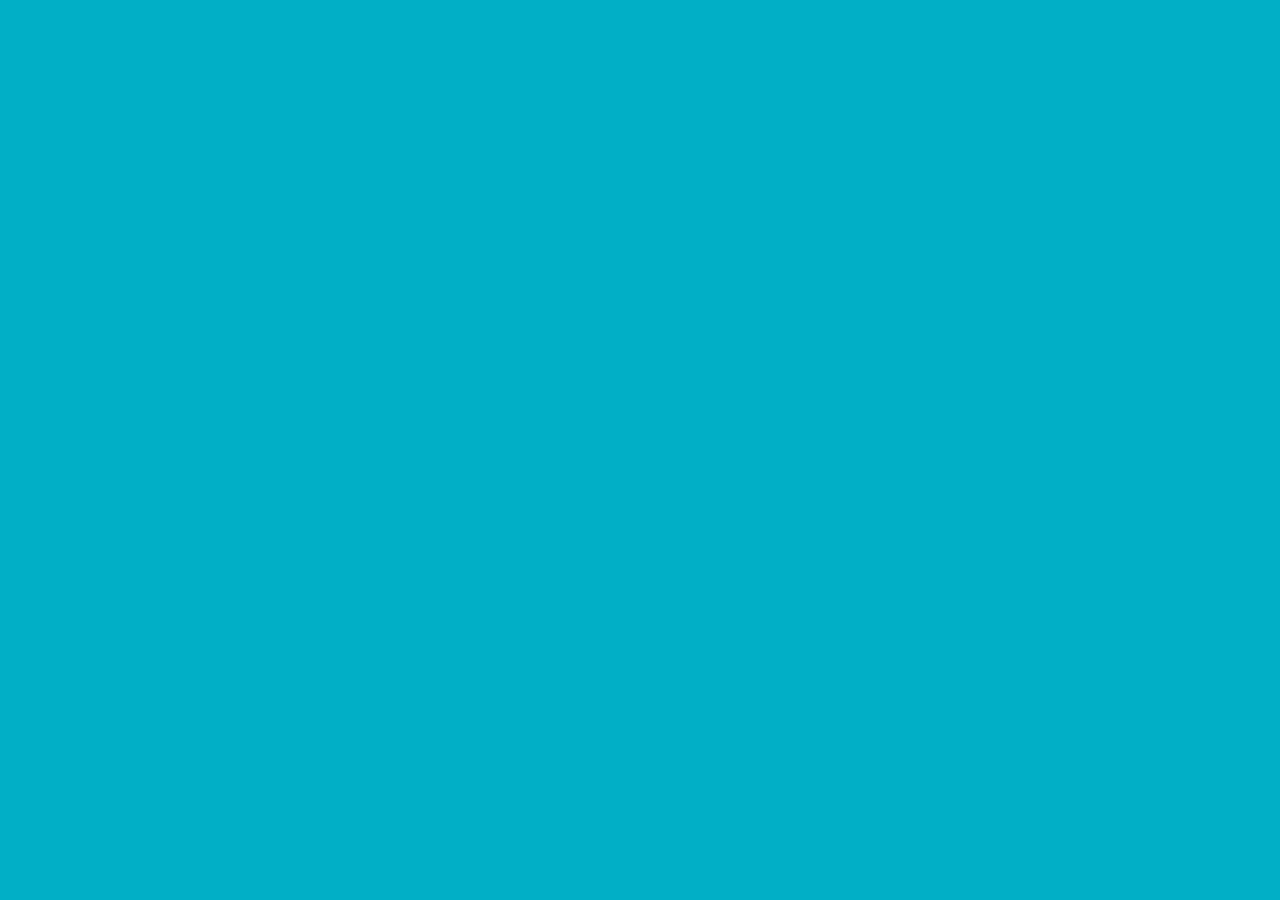
==== react.html @ d3778e62 "inicio" ====
<!DOCTYPE html>
<html lang="pt-br">
<head>
  <link rel="shortcut icon" href="#">
  <meta charset="UTF-8">
  <meta http-equiv="X-UA-Compatible" content="IE=edge">
  <meta name="viewport" content="width=device-width, initial-scale=1.0">
  
  <title>起死回生</title>
<link href="style.css" rel="stylesheet"/>
</head>
---- style.css ----
@import url("https://fonts.googleapis.com/css2?family=IBM+Plex+Sans+JP:wght@500&display=swap");
*,
*::after,
*::before {
  margin: 0;
  padding: 0;
  box-sizing: inherit;
}

body {
  box-sizing: border-box;
  background-color: #01AFC6;
}

html {
  font-size: 62.5%;
}

main {
  height: 100vh;
  display: grid;
  grid-template: 65px 1fr/repeat(2, 1fr);
}
main img {
  grid-row: 1/3;
  width: 100%;
  height: 100%;
}
main h1 {
  font-family: "IBM Plex Sans JP", sans-serif;
  color: #FFF;
  grid-row: 1/2;
  grid-column: 2/3;
  text-align: center;
  font-size: 5rem;
}
main ul {
  position: relative;
  top: 50%;
  left: 50%;
  transform: translate(-50%, -50%);
  list-style: none;
  height: 80%;
  width: 80%;
  grid-row: 2/3;
  grid-column: 2/3;
  display: grid;
  grid-template: repeat(3, 1fr)/repeat(2, 1fr);
  place-items: center;
}
main ul li img {
  height: 6.4rem;
  width: 6.4rem;
  margin-bottom: 0.5rem;
}
main ul li a {
  display: flex;
  flex-direction: column;
  text-decoration: none;
  color: #FFF;
  place-items: center;
}
main ul li p {
  font-size: 3rem;
  text-transform: uppercase;
}/*# sourceMappingURL=style.css.map */
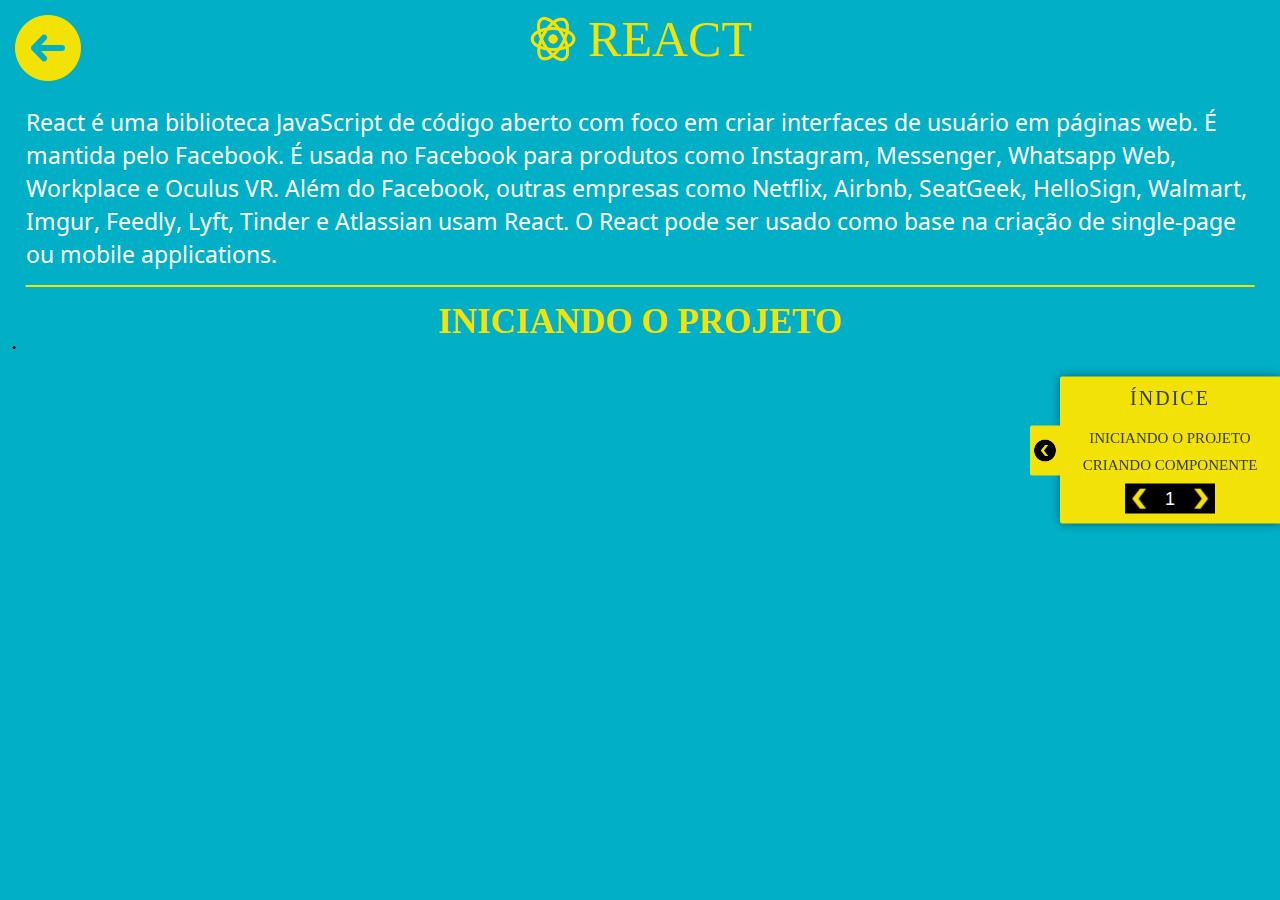
==== commit c66dea64: "estudos de hoje" ====
--- a/react.html
+++ b/react.html
@@ -8,4 +8,36 @@
   
   <title>起死回生</title>
 <link href="style.css" rel="stylesheet"/>
-</head>+</head>
+<body>
+<nav class="menuLateral">
+  <h1>índice</h1>
+  <ul class="primeiraLista">
+    <li>iniciando o projeto</li>
+    <li>criando componente</li>
+  </ul>
+  <div class="setaDeTrocaDeMenu">
+    <figure class="setaEsquerda"><img src="./img/icons/setaEsquerda.png" alt=""></figure>
+    <div class="numeroDaPaginaAtual">1</div>
+    <figure class="setaDireita"><img src="./img/icons/setaDireita.png" alt=""></figure>
+  </div>
+  <div class="setaMenuLateral"><img src="./img/icons/setamenu.png" alt=""></div>
+</nav>
+<a href="index.html"><figure class="setaRetorno"></figure></a>
+<div class="flexTituloD">
+  <img src="./img/icons/reactT.png" class="react"></img>
+  <a href="https://reactjs.org/">react</a>
+</div>
+<main class="corpoDocumentacao">
+  <p class="descricaoInicial">React é uma biblioteca JavaScript de código aberto com foco em criar interfaces de usuário em páginas web. É mantida pelo Facebook. É usada no Facebook para produtos como Instagram, Messenger, Whatsapp Web, Workplace e Oculus VR. Além do Facebook, outras empresas como Netflix, Airbnb, SeatGeek, HelloSign, Walmart, Imgur, Feedly, Lyft, Tinder e Atlassian usam React. O React pode ser usado como base na criação de single-page ou mobile applications.</p>
+  <hr class="hrDocumentacao">
+  <h1 class="tituloSecaoReact">iniciando o projeto</h1>
+  <ul>
+    <li> </li>
+  </ul>
+</main>
+
+
+<script src="index.js"></script>
+</body>
+</html>--- a/style.css
+++ b/style.css
@@ -1,4 +1,5 @@
 @import url("https://fonts.googleapis.com/css2?family=IBM+Plex+Sans+JP:wght@500&display=swap");
+@import url("https://fonts.googleapis.com/css2?family=Noto+Sans+Chakma&display=swap");
 *,
 *::after,
 *::before {
@@ -16,17 +17,17 @@
   font-size: 62.5%;
 }
 
-main {
+#mainMenu {
   height: 100vh;
   display: grid;
   grid-template: 65px 1fr/repeat(2, 1fr);
 }
-main img {
+#mainMenu img {
   grid-row: 1/3;
   width: 100%;
   height: 100%;
 }
-main h1 {
+#mainMenu h1 {
   font-family: "IBM Plex Sans JP", sans-serif;
   color: #FFF;
   grid-row: 1/2;
@@ -34,7 +35,7 @@
   text-align: center;
   font-size: 5rem;
 }
-main ul {
+#mainMenu ul {
   position: relative;
   top: 50%;
   left: 50%;
@@ -48,19 +49,196 @@
   grid-template: repeat(3, 1fr)/repeat(2, 1fr);
   place-items: center;
 }
-main ul li img {
+#mainMenu ul li img {
   height: 6.4rem;
   width: 6.4rem;
   margin-bottom: 0.5rem;
 }
-main ul li a {
+#mainMenu ul li a {
   display: flex;
   flex-direction: column;
   text-decoration: none;
   color: #FFF;
   place-items: center;
 }
-main ul li p {
+#mainMenu ul li p {
   font-size: 3rem;
   text-transform: uppercase;
+}
+
+@-webkit-keyframes seta {
+  0% {
+    left: 0.5%;
+  }
+  100% {
+    left: 0%;
+  }
+}
+
+@keyframes seta {
+  0% {
+    left: 0.5%;
+  }
+  100% {
+    left: 0%;
+  }
+}
+.menuLateral {
+  position: fixed;
+  top: 50%;
+  left: 100%;
+  transform: translate(-100%, -50%);
+  width: 22rem;
+  height: -webkit-fit-content;
+  height: -moz-fit-content;
+  height: fit-content;
+  background-color: #F2E205;
+  padding-left: 2rem;
+  padding-right: 2rem;
+  z-index: 999;
+  box-shadow: 0 0 10px rgba(0, 0, 0, 0.4);
+  border-top-left-radius: 0.2rem;
+  border-bottom-left-radius: 0.2rem;
+  color: #343a40;
+}
+.menuLateral h1 {
+  font-size: 2rem;
+  text-transform: uppercase;
+  text-align: center;
+  margin-bottom: 2rem;
+  margin-top: 1rem;
+  font-weight: 400;
+  letter-spacing: 0.2rem;
+}
+.menuLateral ul {
+  text-align: center;
+  list-style: none;
+}
+.menuLateral ul li {
+  text-transform: uppercase;
+  font-size: 1.5rem;
+  margin-bottom: 1rem;
+}
+.menuLateral .setaMenuLateral {
+  width: 3rem;
+  height: 5rem;
+  background-color: #F2E205;
+  position: absolute;
+  left: 0%;
+  top: 50%;
+  transform: translate(-100%, -50%);
+  border-top-left-radius: 0.2rem;
+  border-bottom-left-radius: 0.2rem;
+}
+.menuLateral .setaMenuLateral img {
+  position: absolute;
+  top: 50%;
+  transform: translateY(-50%);
+  padding: 0.2rem;
+  width: 100%;
+}
+.menuLateral .setaDeTrocaDeMenu {
+  display: flex;
+  margin-bottom: 1rem;
+  justify-content: center;
+  width: 9rem;
+  height: 3rem;
+  position: relative;
+  left: 50%;
+  transform: translate(-50%, 0);
+}
+.menuLateral .setaDeTrocaDeMenu .setaEsquerda {
+  width: 100%;
+  height: 100%;
+  background-color: black;
+}
+.menuLateral .setaDeTrocaDeMenu .setaEsquerda img {
+  position: relative;
+  padding: 0.2rem;
+  left: 50%;
+  width: 100%;
+  top: 50%;
+  transform: translate(-50%, -50%);
+}
+.menuLateral .setaDeTrocaDeMenu .numeroDaPaginaAtual {
+  width: 100%;
+  height: 100%;
+  background-color: black;
+  color: #FFF;
+  font-size: 1.8rem;
+  text-align: center;
+  padding: 0.5rem;
+  font-family: "Gill Sans", "Gill Sans MT", Calibri, "Trebuchet MS", sans-serif;
+}
+.menuLateral .setaDeTrocaDeMenu .setaDireita {
+  width: 100%;
+  height: 100%;
+  background-color: black;
+}
+.menuLateral .setaDeTrocaDeMenu .setaDireita img {
+  position: relative;
+  padding: 0.2rem;
+  left: 50%;
+  width: 100%;
+  top: 50%;
+  transform: translate(-50%, -50%);
+}
+
+.setaRetorno {
+  position: absolute;
+  left: 0;
+  top: 0;
+  width: 9.6rem;
+  height: 9.6rem;
+  background-image: url("../img/setaRetorno.png");
+  -webkit-animation: seta 1s infinite;
+          animation: seta 1s infinite;
+}
+
+.flexTituloD {
+  margin-top: 1rem;
+  display: flex;
+  position: absolute;
+  left: 50%;
+  transform: translateX(-50%);
+  place-items: center;
+}
+.flexTituloD img {
+  width: 5rem;
+  height: 5rem;
+  margin-right: 1rem;
+}
+.flexTituloD a {
+  text-decoration: none;
+  text-transform: uppercase;
+  font-size: 5rem;
+  color: #F2E205;
+}
+
+.corpoDocumentacao {
+  position: relative;
+  top: 10.5rem;
+  width: 96%;
+  left: 50%;
+  transform: translateX(-50%);
+  height: -webkit-fit-content;
+  height: -moz-fit-content;
+  height: fit-content;
+}
+.corpoDocumentacao .descricaoInicial {
+  font-size: 2.3rem;
+  color: #FFF;
+  font-family: "Noto Sans Chakma", sans-serif;
+}
+.corpoDocumentacao .hrDocumentacao {
+  margin-top: 1.5rem;
+  margin-bottom: 1.5rem;
+  border: 1px solid #F2E205;
+}
+
+.tituloSecaoReact {
+  font-size: 3.5rem;
+  color: #F2E205;
+  text-align: center;
+  text-transform: uppercase;
 }/*# sourceMappingURL=style.css.map */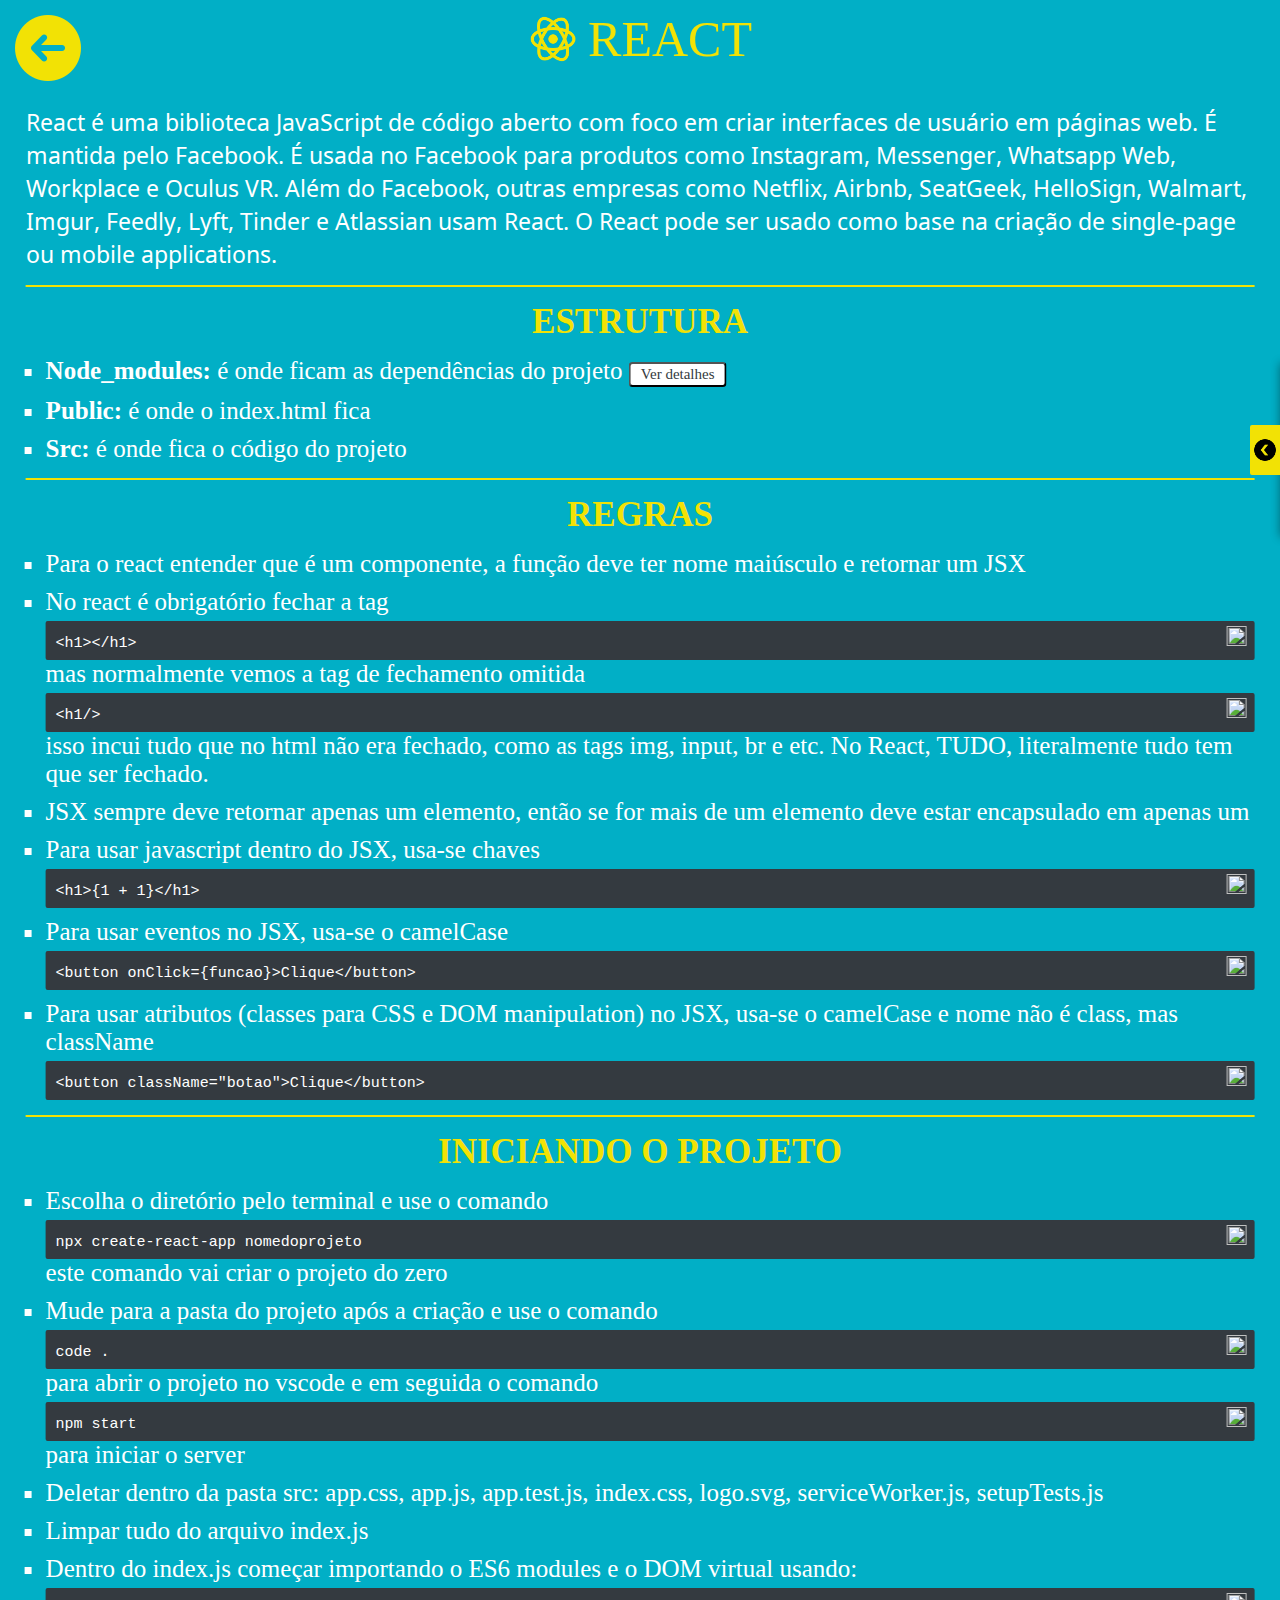
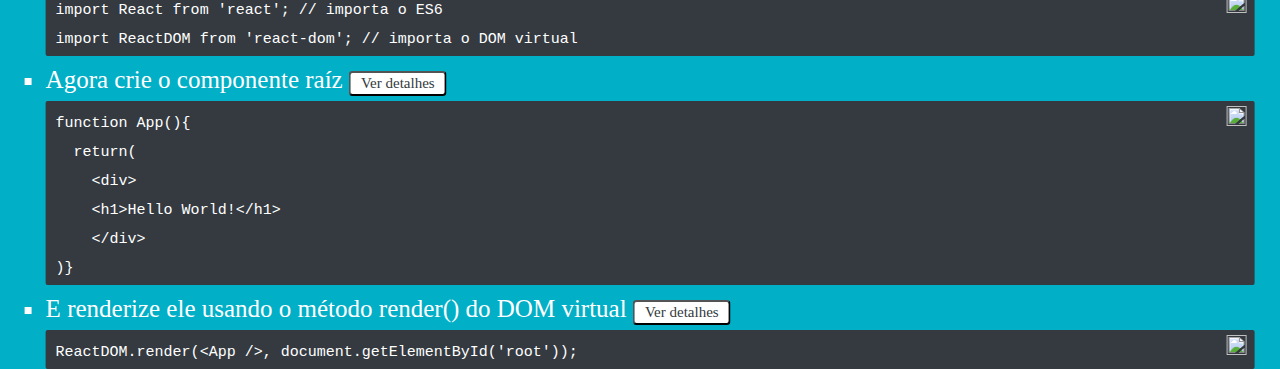
==== commit b2cdc8d2: "menu lateral inserido com animacoes e titulos dinamicos" ====
--- a/react.html
+++ b/react.html
@@ -10,18 +10,17 @@
 <link href="style.css" rel="stylesheet"/>
 </head>
 <body>
-<nav class="menuLateral">
+<nav id="menuLateralReact" class="fechada">
   <h1>índice</h1>
   <ul class="primeiraLista">
-    <li>iniciando o projeto</li>
-    <li>criando componente</li>
+
   </ul>
   <div class="setaDeTrocaDeMenu">
     <figure class="setaEsquerda"><img src="./img/icons/setaEsquerda.png" alt=""></figure>
     <div class="numeroDaPaginaAtual">1</div>
     <figure class="setaDireita"><img src="./img/icons/setaDireita.png" alt=""></figure>
   </div>
-  <div class="setaMenuLateral"><img src="./img/icons/setamenu.png" alt=""></div>
+  <div class="setaMenuLateral"><img id="setaIMG" src="./img/icons/setamenu.png" alt=""></div>
 </nav>
 <a href="index.html"><figure class="setaRetorno"></figure></a>
 <div class="flexTituloD">
@@ -31,9 +30,96 @@
 <main class="corpoDocumentacao">
   <p class="descricaoInicial">React é uma biblioteca JavaScript de código aberto com foco em criar interfaces de usuário em páginas web. É mantida pelo Facebook. É usada no Facebook para produtos como Instagram, Messenger, Whatsapp Web, Workplace e Oculus VR. Além do Facebook, outras empresas como Netflix, Airbnb, SeatGeek, HelloSign, Walmart, Imgur, Feedly, Lyft, Tinder e Atlassian usam React. O React pode ser usado como base na criação de single-page ou mobile applications.</p>
   <hr class="hrDocumentacao">
-  <h1 class="tituloSecaoReact">iniciando o projeto</h1>
-  <ul>
-    <li> </li>
+  <h1 class="tituloSecaoReact" id="estruturaTitulo">ESTRUTURA</h1>
+  <ul class="listaSecaoReact">
+    <li><b>node_modules:</b> é onde ficam as dependências do projeto 
+      <button class="botaoShow">Ver detalhes</button>
+      <div class="conteudo hidden">não deve ser enviada pro github, porque você pode conseguir ela usando o npm install que vai ler o package.json e instalar o que precisa.</div>
+    </li>
+    <li><b>public:</b> é onde o index.html fica</li>
+    <li><b>src:</b> é onde fica o código do projeto</li>
+  </ul>
+  <hr class="hrDocumentacao">
+  <h1 class="tituloSecaoReact" id="regrasTitulo">REGRAS</h1>
+
+  <ul class="listaSecaoReact">
+    <li>para o react entender que é um componente, a função deve ter nome maiúsculo e retornar um JSX</li>
+    <li>no react é obrigatório fechar a tag
+      <div class="caixaCodigo">
+      <button class="copiar"><img class="imgCopiar" src="./img/icons/copy.png"></button>
+      <pre class="codigo"><code>&lt;h1&gt;&lt;/h1&gt;</code></pre>
+      </div>
+      mas normalmente vemos a tag de fechamento omitida
+      <div class="caixaCodigo">
+      <button class="copiar"><img class="imgCopiar" src="./img/icons/copy.png"></button>
+      <pre class="codigo"><code>&lt;h1/&gt;</code></pre>
+      </div>
+      isso incui tudo que no html não era fechado, como as tags img, input, br e etc. No React, TUDO, literalmente tudo tem que ser fechado.
+    </li>
+    <li>JSX sempre deve retornar apenas um elemento, então se for mais de um elemento deve estar encapsulado em apenas um</li>
+    <li>Para usar javascript dentro do JSX, usa-se chaves
+      <div class="caixaCodigo">
+      <button class="copiar"><img class="imgCopiar" src="./img/icons/copy.png"></button>
+      <pre class="codigo"><code>&lt;h1&gt;{1 + 1}&lt;/h1&gt;</code></pre>
+      </div>
+    </li>
+    <li>Para usar eventos no JSX, usa-se o camelCase
+      <div class="caixaCodigo">
+      <button class="copiar"><img class="imgCopiar" src="./img/icons/copy.png"></button>
+      <pre class="codigo"><code>&lt;button onClick={funcao}&gt;Clique&lt;/button&gt;</code></pre>
+      </div>
+    </li>
+    <li>Para usar atributos (classes para CSS e DOM manipulation) no JSX, usa-se o camelCase e nome não é class, mas className
+      <div class="caixaCodigo">
+      <button class="copiar"><img class="imgCopiar" src="./img/icons/copy.png"></button>
+      <pre class="codigo"><code>&lt;button className="botao"&gt;Clique&lt;/button&gt;</code></pre>
+      </div>
+    </li>
+  </ul>
+
+  <hr class="hrDocumentacao">
+  <h1 class="tituloSecaoReact" id="iniciandoTitulo">iniciando o projeto</h1>
+
+  <ul class="listaSecaoReact">
+    <li>escolha o diretório pelo terminal e use o comando
+      <div class="caixaCodigo">
+      <button class="copiar"><img class="imgCopiar" src="./img/icons/copy.png"></button>
+      <pre class="codigo"><code>npx create-react-app nomedoprojeto</code></pre>
+      </div> este comando vai criar o projeto do zero
+    </li>
+    <li>mude para a pasta do projeto após a criação e use o comando 
+      <div class="caixaCodigo">
+      <button class="copiar"><img class="imgCopiar" src="./img/icons/copy.png"></button>
+      <pre class="codigo"><code>code . </code></pre>
+      </div> para abrir o projeto no vscode e em seguida o comando
+      <div class="caixaCodigo">
+      <button class="copiar"><img class="imgCopiar" src="./img/icons/copy.png"></button>
+      <pre class="codigo"><code>npm start</code></pre>
+      </div> para iniciar o server</li>
+    <li>deletar dentro da pasta src: app.css, app.js, app.test.js, index.css, logo.svg, serviceWorker.js, setupTests.js</li>
+    <li>limpar tudo do arquivo index.js</li>
+    <li>dentro do index.js começar importando o ES6 modules e o DOM virtual usando: 
+      <div class="caixaCodigo">
+      <button class="copiar"><img class="imgCopiar" src="./img/icons/copy.png"></button>
+      <pre class="codigo"><code>import React from 'react'; // importa o ES6
+import ReactDOM from 'react-dom'; // importa o DOM virtual</code></pre>
+      </div>
+    </li>
+    <li>Agora crie o componente raíz <button class="botaoShow">Ver detalhes</button><div class="conteudo hidden">Lembre-se de criar o componente com letra maiúscula, é uma das regras. Fora isso invés de uma div é possível usar algo mais semântico, ou um react.fragment, que também pode ser representado por <>. Outro detalhe é que o HTML que fica dentro na verdade é JSX, e isso é só uma sintaxe sugar, porque por trás dos panos o react está usando javascript para criar os elementos, e a cada elemento criado, é aberto um novo objeto, que vai aninhando aos objetos anteriores e vira um caos. Sobre o () do return, é necessário caso queira retornar mais de uma linha.</div>
+      <div class="caixaCodigo">
+      <button class="copiar"><img class="imgCopiar" src="./img/icons/copy.png"></button>
+      <pre class="codigo"><code>function App(){
+  return(
+    &lt;div&gt;
+    &lt;h1&gt;Hello World!&lt;/h1&gt;
+    &lt;/div&gt;
+)}</code></pre>    
+    </li>
+    <li>e renderize ele usando o método render() do DOM virtual <button class="botaoShow">Ver detalhes</button><div class="conteudo hidden">aqui temos 2 parâmetros, o primeiro é o componente que queremos renderizar e o segundo é onde queremos renderizar. Este lugar 'root', é uma id que fica lá no index.html da pasta public, no fim das contas tudo é renderizado ali.</div>
+      <div class="caixaCodigo">
+      <button class="copiar"><img class="imgCopiar" src="./img/icons/copy.png"></button>
+      <pre class="codigo"><code>ReactDOM.render(&lt;App /&gt;, document.getElementById('root'));</code></pre>
+    </li>
   </ul>
 </main>
 
--- a/style.css
+++ b/style.css
@@ -83,11 +83,75 @@
     left: 0%;
   }
 }
-.menuLateral {
+@-webkit-keyframes movimentoSeta {
+  0% {
+    rotate: 0deg;
+  }
+  100% {
+    rotate: 180deg;
+  }
+}
+@keyframes movimentoSeta {
+  0% {
+    rotate: 0deg;
+  }
+  100% {
+    rotate: 180deg;
+  }
+}
+@-webkit-keyframes movimentoSeta2 {
+  0% {
+    rotate: 180deg;
+  }
+  100% {
+    rotate: 0deg;
+  }
+}
+@keyframes movimentoSeta2 {
+  0% {
+    rotate: 180deg;
+  }
+  100% {
+    rotate: 0deg;
+  }
+}
+@-webkit-keyframes guardandoCaixa {
+  0% {
+    transform: translate(-100%, -50%);
+  }
+  100% {
+    transform: translate(0%, -50%);
+  }
+}
+@keyframes guardandoCaixa {
+  0% {
+    transform: translate(-100%, -50%);
+  }
+  100% {
+    transform: translate(0%, -50%);
+  }
+}
+@-webkit-keyframes aparecendoCaixa {
+  0% {
+    transform: translate(0%, -50%);
+  }
+  100% {
+    transform: translate(-100%, -50%);
+  }
+}
+@keyframes aparecendoCaixa {
+  0% {
+    transform: translate(0%, -50%);
+  }
+  100% {
+    transform: translate(-100%, -50%);
+  }
+}
+#menuLateralReact {
   position: fixed;
   top: 50%;
   left: 100%;
-  transform: translate(-100%, -50%);
+  transform: translate(0%, -50%);
   width: 22rem;
   height: -webkit-fit-content;
   height: -moz-fit-content;
@@ -100,8 +164,16 @@
   border-top-left-radius: 0.2rem;
   border-bottom-left-radius: 0.2rem;
   color: #343a40;
-}
-.menuLateral h1 {
+  -webkit-animation-name: aparecendoCaixa;
+          animation-name: aparecendoCaixa;
+  -webkit-animation-duration: 1s;
+          animation-duration: 1s;
+  -webkit-animation-play-state: paused;
+          animation-play-state: paused;
+  -webkit-animation-fill-mode: forwards;
+          animation-fill-mode: forwards;
+}
+#menuLateralReact h1 {
   font-size: 2rem;
   text-transform: uppercase;
   text-align: center;
@@ -110,16 +182,20 @@
   font-weight: 400;
   letter-spacing: 0.2rem;
 }
-.menuLateral ul {
+#menuLateralReact ul {
   text-align: center;
   list-style: none;
 }
-.menuLateral ul li {
+#menuLateralReact ul li {
   text-transform: uppercase;
   font-size: 1.5rem;
   margin-bottom: 1rem;
 }
-.menuLateral .setaMenuLateral {
+#menuLateralReact ul li a {
+  text-decoration: none;
+  color: #343a40;
+}
+#menuLateralReact .setaMenuLateral {
   width: 3rem;
   height: 5rem;
   background-color: #F2E205;
@@ -130,14 +206,23 @@
   border-top-left-radius: 0.2rem;
   border-bottom-left-radius: 0.2rem;
 }
-.menuLateral .setaMenuLateral img {
+#menuLateralReact .setaMenuLateral #setaIMG {
   position: absolute;
   top: 50%;
   transform: translateY(-50%);
   padding: 0.2rem;
   width: 100%;
-}
-.menuLateral .setaDeTrocaDeMenu {
+  -webkit-animation-name: movimentoSeta2;
+          animation-name: movimentoSeta2;
+  -webkit-animation-duration: 1s;
+          animation-duration: 1s;
+  transform-origin: top;
+  -webkit-animation-play-state: paused;
+          animation-play-state: paused;
+  -webkit-animation-fill-mode: forwards;
+          animation-fill-mode: forwards;
+}
+#menuLateralReact .setaDeTrocaDeMenu {
   display: flex;
   margin-bottom: 1rem;
   justify-content: center;
@@ -147,12 +232,12 @@
   left: 50%;
   transform: translate(-50%, 0);
 }
-.menuLateral .setaDeTrocaDeMenu .setaEsquerda {
+#menuLateralReact .setaDeTrocaDeMenu .setaEsquerda {
   width: 100%;
   height: 100%;
   background-color: black;
 }
-.menuLateral .setaDeTrocaDeMenu .setaEsquerda img {
+#menuLateralReact .setaDeTrocaDeMenu .setaEsquerda img {
   position: relative;
   padding: 0.2rem;
   left: 50%;
@@ -160,7 +245,7 @@
   top: 50%;
   transform: translate(-50%, -50%);
 }
-.menuLateral .setaDeTrocaDeMenu .numeroDaPaginaAtual {
+#menuLateralReact .setaDeTrocaDeMenu .numeroDaPaginaAtual {
   width: 100%;
   height: 100%;
   background-color: black;
@@ -170,12 +255,12 @@
   padding: 0.5rem;
   font-family: "Gill Sans", "Gill Sans MT", Calibri, "Trebuchet MS", sans-serif;
 }
-.menuLateral .setaDeTrocaDeMenu .setaDireita {
+#menuLateralReact .setaDeTrocaDeMenu .setaDireita {
   width: 100%;
   height: 100%;
   background-color: black;
 }
-.menuLateral .setaDeTrocaDeMenu .setaDireita img {
+#menuLateralReact .setaDeTrocaDeMenu .setaDireita img {
   position: relative;
   padding: 0.2rem;
   left: 50%;
@@ -241,4 +326,89 @@
   color: #F2E205;
   text-align: center;
   text-transform: uppercase;
+  margin-bottom: 1.5rem;
+}
+
+.listaSecaoReact {
+  margin-left: 2rem;
+}
+.listaSecaoReact li {
+  list-style: square;
+  font-size: 2.5rem;
+  color: #FFF;
+  margin-bottom: 1rem;
+}
+.listaSecaoReact li::first-letter {
+  text-transform: uppercase;
+}
+
+.codigo {
+  margin-top: 0.5rem;
+  background-color: #343a40;
+  text-align: justify;
+  padding: 0.5rem 1rem 0.5rem 1rem;
+  height: content;
+  width: 100%;
+  border-radius: 0.2rem;
+}
+.codigo code {
+  color: #FFF;
+  font-size: 1.5rem;
+}
+
+.copiar {
+  position: absolute;
+  left: 100%;
+  transform: translateX(-100%);
+  width: 3.5rem;
+  height: 3.5rem;
+  background-color: rgba(0, 0, 0, 0);
+  border: none;
+  cursor: pointer;
+  padding: 0.2rem;
+}
+.copiar:hover {
+  padding: 0rem;
+}
+.copiar:active {
+  padding: 0.2rem;
+}
+.copiar img {
+  width: 80%;
+  height: 80%;
+}
+
+.hidden {
+  display: none;
+}
+
+.botaoShow {
+  background-color: #FFF;
+  color: #343a40;
+  font-size: 1.5rem;
+  height: 2.5rem;
+  padding: 0.2rem 1rem 0.2rem 1rem;
+  border-radius: 0.4rem;
+  font-family: Cambria, Cochin, Georgia, Times, "Times New Roman", serif;
+}
+
+.ativo {
+  background-color: #b1fb12;
+  color: #343a40;
+}
+
+.show {
+  transition: all 1s;
+  display: block;
+  background-color: #b1fb12;
+  margin-top: 0.5rem;
+  text-align: justify;
+  padding: 0.5rem 1rem 0.5rem 1rem;
+  width: 100%;
+  border-radius: 0.2rem;
+  color: #343a40;
+  font-size: 2rem;
+}
+.show::first-letter {
+  text-transform: uppercase;
 }/*# sourceMappingURL=style.css.map */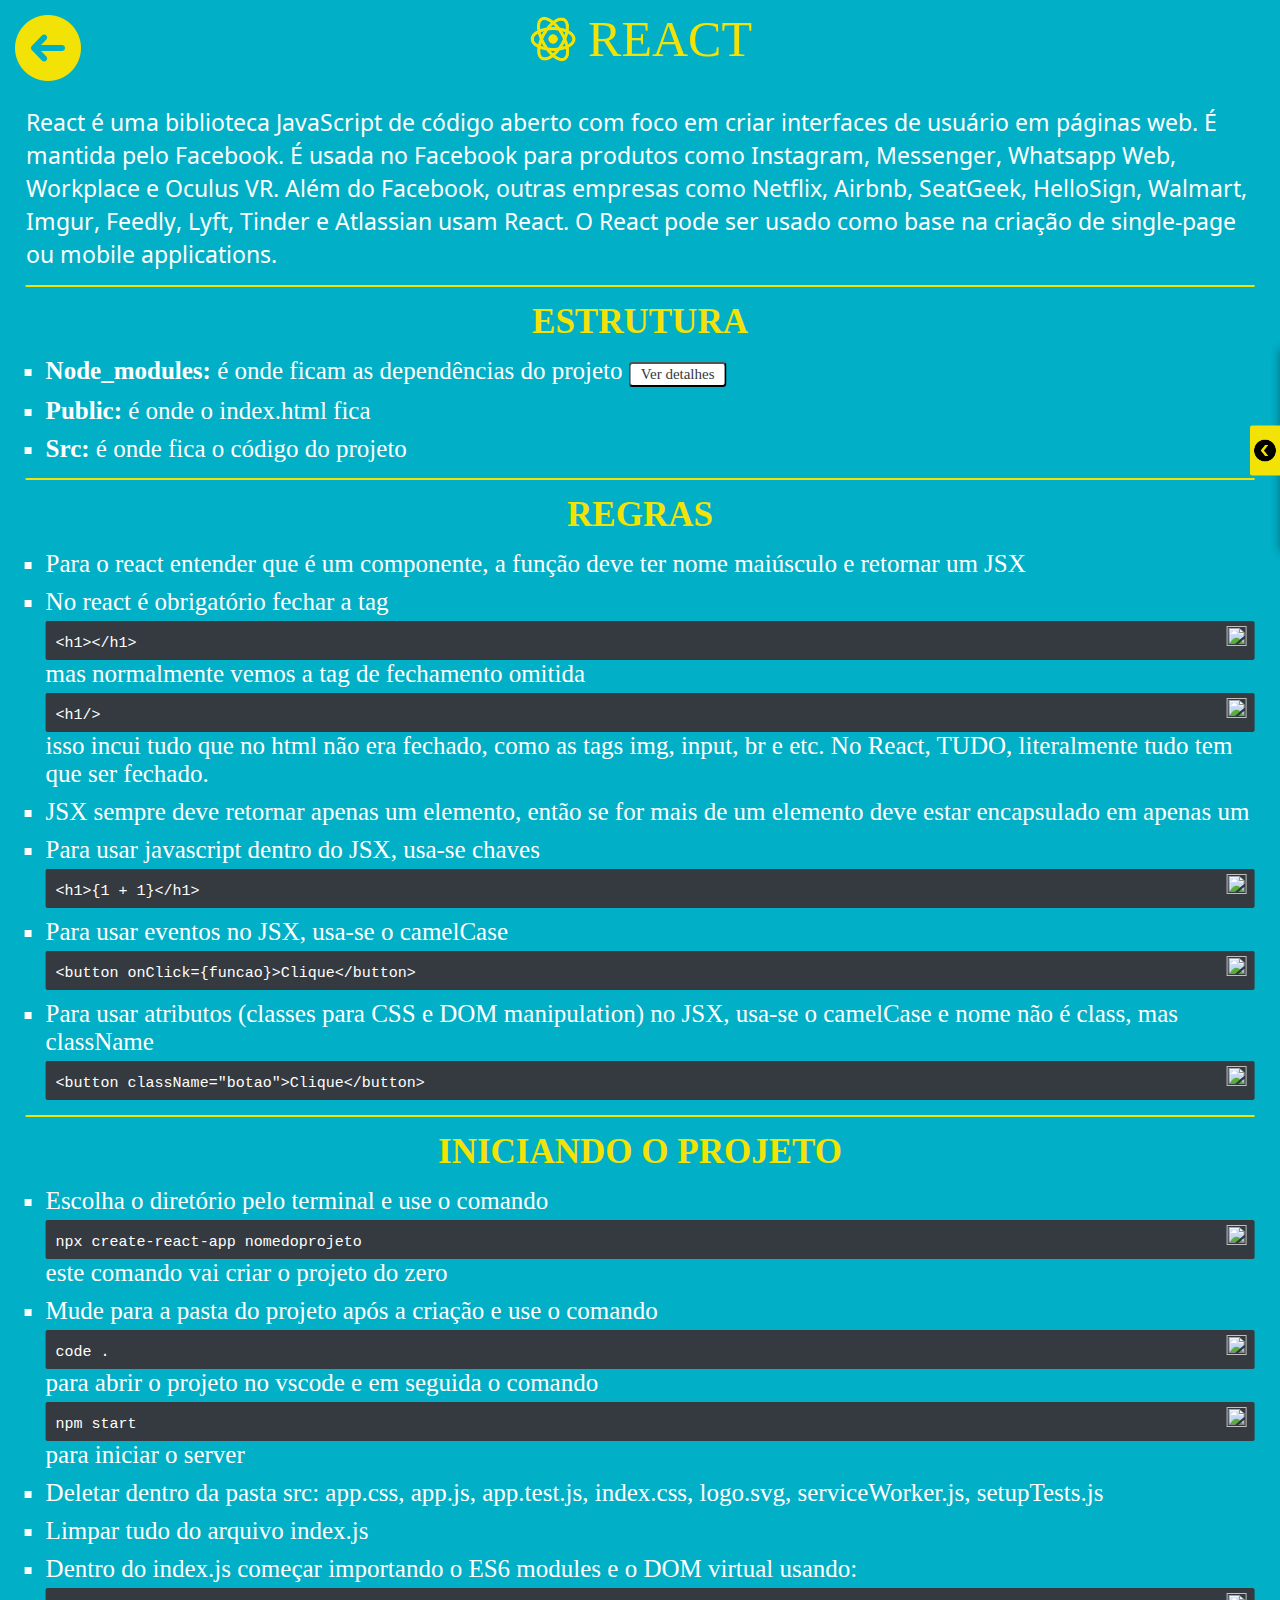
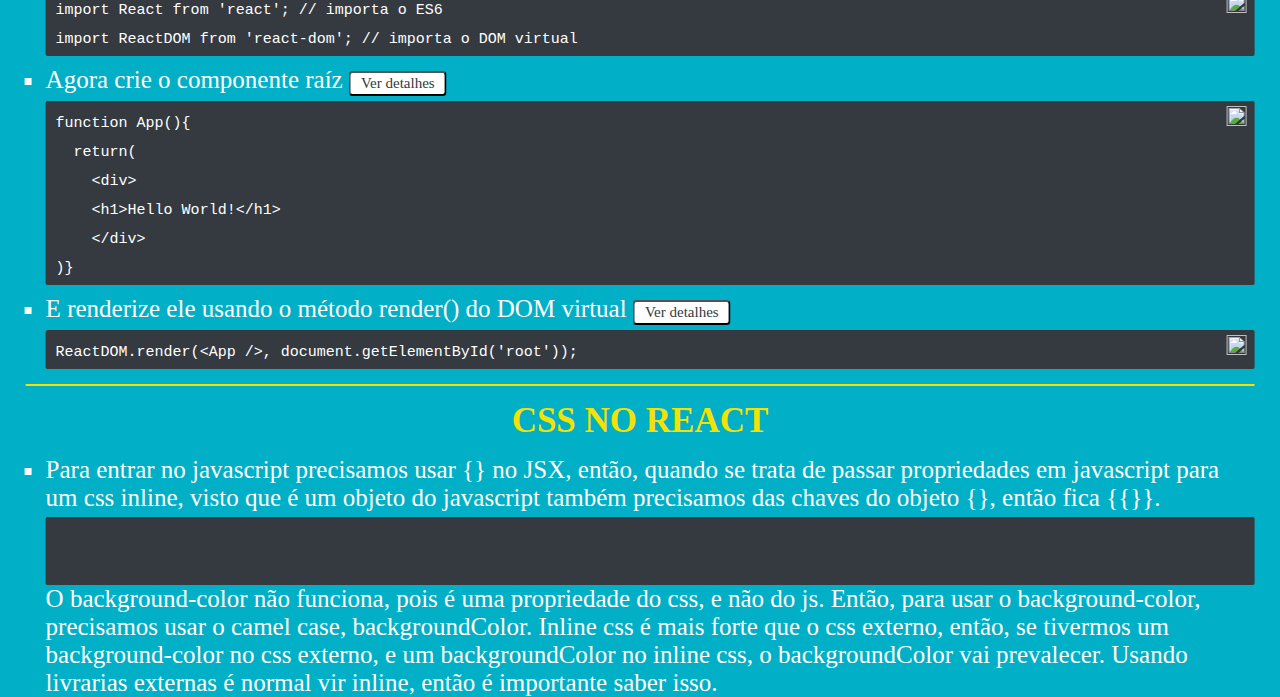
==== commit 2460b83c: "anotacoes" ====
--- a/react.html
+++ b/react.html
@@ -121,6 +121,18 @@
       <pre class="codigo"><code>ReactDOM.render(&lt;App /&gt;, document.getElementById('root'));</code></pre>
     </li>
   </ul>
+
+  <hr class="hrDocumentacao">
+  <h1 class="tituloSecaoReact" id="Css">css no react</h1>
+  <ul class="listaSecaoReact">
+    <li>Para entrar no javascript precisamos usar {} no JSX, então, quando se trata de passar propriedades em javascript para um css inline, visto que é um objeto do javascript também precisamos das chaves do objeto {}, então fica {{}}. 
+      <pre class="codigo">
+        <!-- <code>style={{color: 'red'}</code> -->
+      </pre>
+      O background-color não funciona, pois é uma propriedade do css, e não do js. Então, para usar o background-color, precisamos usar o camel case, backgroundColor. Inline css é mais forte que o css externo, então, se tivermos um background-color no css externo, e um backgroundColor no inline css, o backgroundColor vai prevalecer. Usando livrarias externas é normal vir inline, então é importante saber isso.
+  </ul>
+
+
 </main>
 
 
